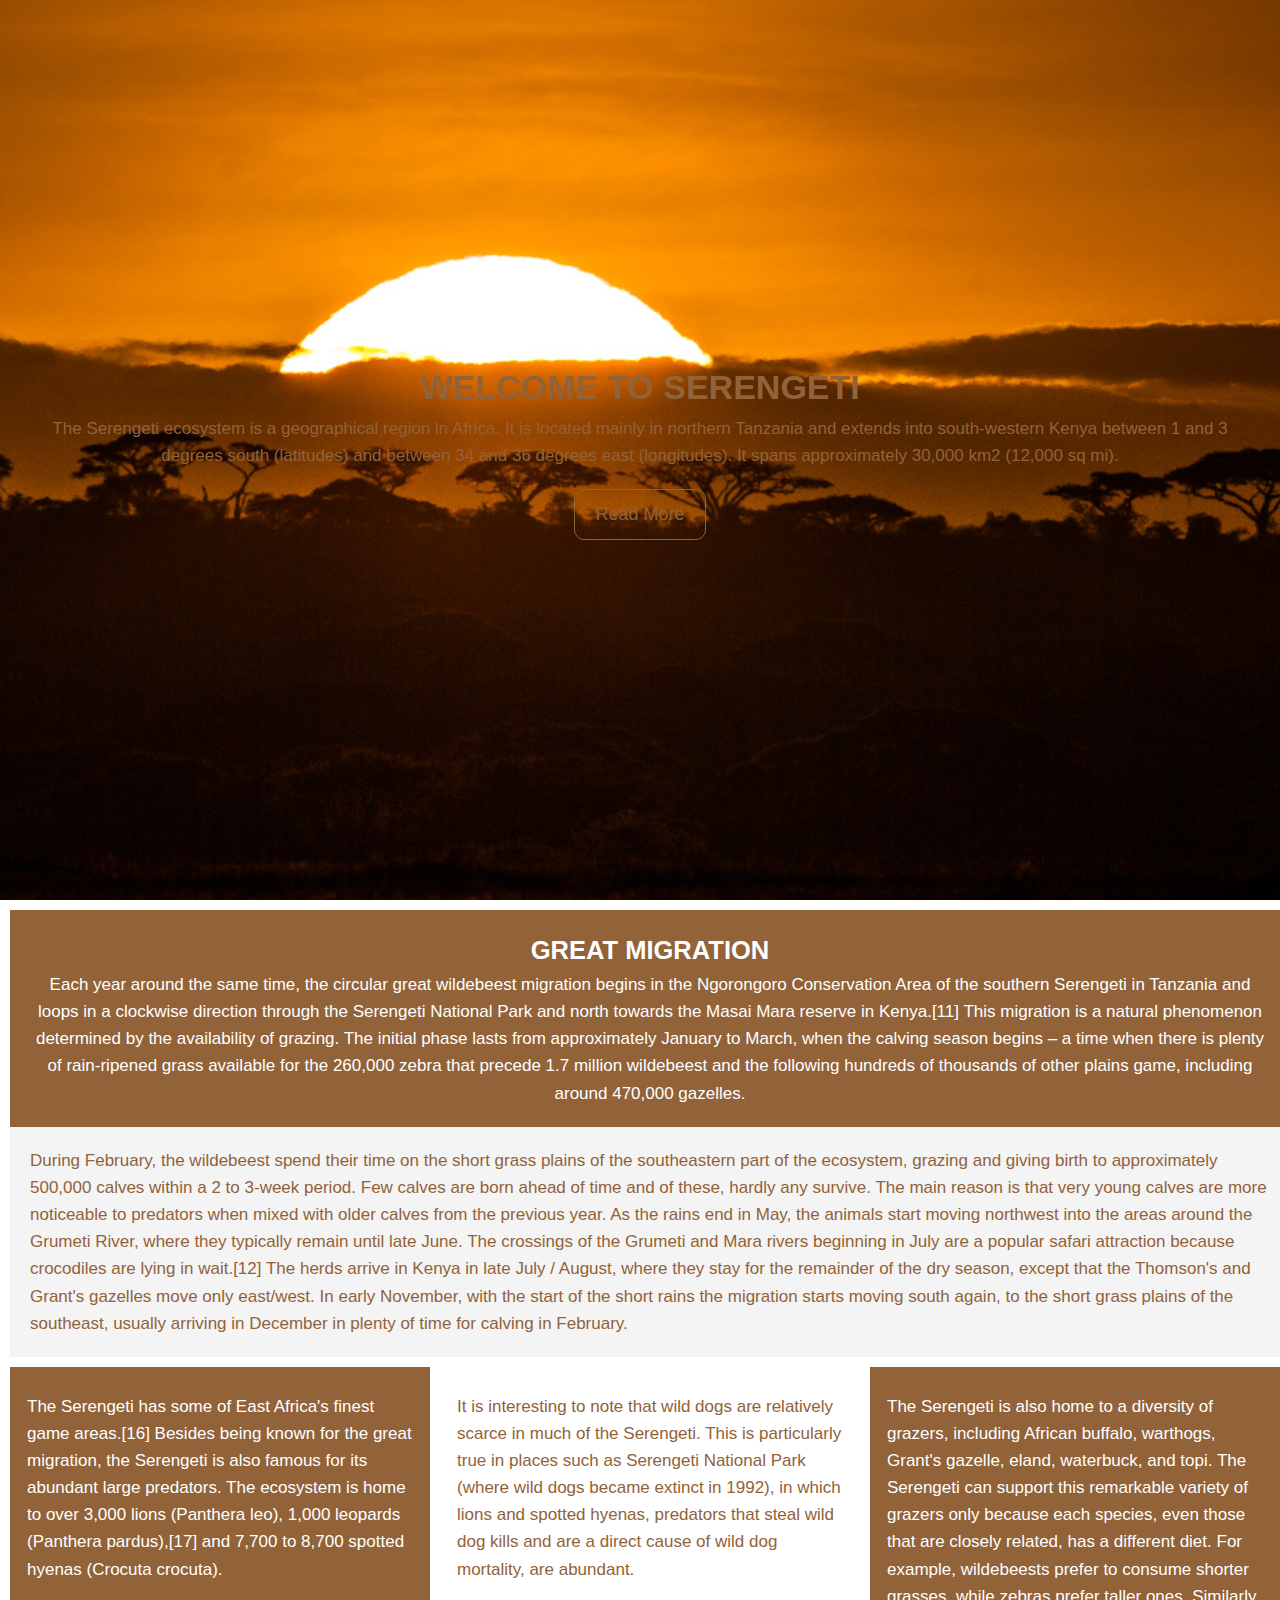
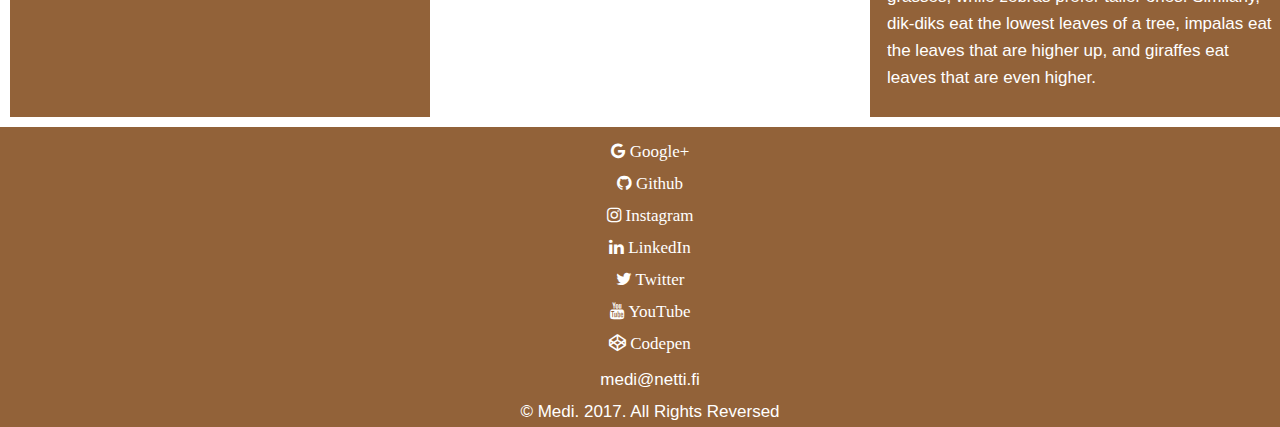
==== home.html @ efa86962 "Initial Commit" ====
<!DOCTYPE html>
<html lang="en">

<head>
    <meta charset="UTF-8">
    <title>Serengeti National Park</title>
    <!-- Always force latest IE rendering engine (even in intranet) & Chrome Frame
  Remove this if you use the .htaccess -->
    <meta http-equiv="X-UA-Compatible" content="IE=edge,chrome=1">
    <meta name="description" content="Serengeti">
    <meta name="tag" content="Visit Tanzania, Kilimanjaro, Ngorongoro">
    <meta name="author" content="Risasi">
    <meta name="viewport" content="width=device-width, initial-scale=1.0">
    <!-- Replace favicon.ico & apple-touch-icon.png in the root of your domain and delete these references -->
    <link rel="shortcut icon" href="/favicon.ico">
    <link rel="apple-touch-icon" href="/apple-touch-icon.png">
    <link rel="stylesheet" href="css/home.css">
    <link rel="stylesheet" href="https://cdnjs.cloudflare.com/ajax/libs/font-awesome/4.7.0/css/font-awesome.min.css">
 
</head>

<body>
<div class="container">
  <header id= "showcase ">
    <h1>Welcome To Serengeti</h1>
    <p>
      The Serengeti ecosystem is a geographical region in Africa. It is located mainly in northern Tanzania and extends into south-western Kenya between 1 and 3 degrees south (latitudes) and between 34 and 36 degrees east (longitudes). It spans approximately 30,000 km2 (12,000 sq mi).
    </p>
    <a href="#" class="button">Read More </a>
  </header>

  <main>
    <section class= "row contents-a box-brown">
    <h2>Great Migration</h2>
       <p>
           Each year around the same time, the circular great wildebeest migration begins in the Ngorongoro Conservation Area of the southern Serengeti in Tanzania and loops in a clockwise direction through the Serengeti National Park and north towards the Masai Mara reserve in Kenya.[11] This migration is a natural phenomenon determined by the availability of grazing. The initial phase lasts from approximately January to March, when the calving season begins – a time when there is plenty of rain-ripened grass available for the 260,000 zebra that precede 1.7 million wildebeest and the following hundreds of thousands of other plains game, including around 470,000 gazelles.
        <p>
   
  </section>
   

  <section class = "row contents-b">
    <p>During February, the wildebeest spend their time on the short grass plains of the southeastern part of the ecosystem, grazing and giving birth to approximately 500,000 calves within a 2 to 3-week period. Few calves are born ahead of time and of these, hardly any survive. The main reason is that very young calves are more noticeable to predators when mixed with older calves from the previous year. As the rains end in May, the animals start moving northwest into the areas around the Grumeti River, where they typically remain until late June. The crossings of the Grumeti and Mara rivers beginning in July are a popular safari attraction because crocodiles are lying in wait.[12] The herds arrive in Kenya in late July / August, where they stay for the remainder of the dry season, except that the Thomson's and Grant's gazelles move only east/west. In early November, with the start of the short rains the migration starts moving south again, to the short grass plains of the southeast, usually arriving in December in plenty of time for calving in February.
   </p>
       
   </section>
    
  </main>
  
   <article>

       <div class="column box-brown">
           <p>The Serengeti has some of East Africa's finest game areas.[16] Besides being known for the great migration, the Serengeti is also famous for its abundant large predators. The ecosystem is home to over 3,000 lions (Panthera leo), 1,000 leopards (Panthera pardus),[17] and 7,700 to 8,700 spotted hyenas (Crocuta crocuta).
           </p>
       </div>
       <div class="column">
           <p>It is interesting to note that wild dogs are relatively scarce in much of the Serengeti. This is particularly true in places such as Serengeti National Park (where wild dogs became extinct in 1992), in which lions and spotted hyenas, predators that steal wild dog kills and are a direct cause of wild dog mortality, are abundant.
           </p>
       </div>
       <div class="column box-brown">
            <p>
                The Serengeti is also home to a diversity of grazers, including African buffalo, warthogs, Grant's gazelle, eland, waterbuck, and topi. The Serengeti can support this remarkable variety of grazers only because each species, even those that are closely related, has a different diet. For example, wildebeests prefer to consume shorter grasses, while zebras prefer taller ones. Similarly, dik-diks eat the lowest leaves of a tree, impalas eat the leaves that are higher up, and giraffes eat leaves that are even higher.
            </p>
           
       </div>
 
     
   </article> 

   
   <footer>
        
                            
        <div class="social">
              <a href="http://google.com/morisasy" class="fa fa-google">  Google+</a>
              <a href="https://github.com/morisasy" class="fa fa-github">  Github</a>
              <a href="https://www.instagram.com/medibullets" class="fa fa-instagram">  Instagram</a>
              <a href="http://www.linkedin.com/in/morisasi" class="fa fa-linkedin">  LinkedIn</a>
              <a href="http://twitter.com/medibullet" class="fa fa-twitter" >  Twitter</a>
              <a href="http://youtube.com/morisasy" class="fa fa-youtube"> YouTube</a>
              <a href="https://codepen.io/morisasy" class="fa fa-codepen"> Codepen</a>
              <a href="mailto:">medi@netti.fi</a>
        </div>
  
        <div class="copy-rights">             
            <p>&copy; Medi. 2017. All Rights Reversed</p>
               
        </div>
        
   </footer>
 </div> 
</body>

</html>
---- css/home.css ----
* {
	box-sizing: border-box;
	margin: 0;
	padding: 0;

}
body {
	
	color: #926239;
	line-height: 1.6;
	font-family: Tahoma, Geneva, Verdana, sans-serif;
	font-size: 17px;
	min-width: 460px;
}
.container {
  
  display: grid;
  grid-gap: 10px;
  min-width: 460px;
  grid-template-columns: 1fr ;
  grid-template-rows: auto;
  grid-auto-flow: dense;
  grid-template-areas: "header  " 
                       "main " 
                       "article " 
                       "footer  ";
}
header{
	background-image: url('../img/serengeti.jpeg');
	background-size: cover;
	background-position: center;
	height: 100vh;
	width: 100vw;
	display: flex;
	flex-direction: column;
	justify-content: center;
	align-items: center;
	text-align: center;
	padding: 0 20px;
}
main {
  grid-area: main;
  padding: 0 10px;
  display: flex;
  flex-direction: column;
  justify-content: center;
  align-items: center;
}
section > h2 {
	
	text-align: center;

}
article{
	grid-area: article;
	
	padding: 0 10px;
}


footer {
	grid-area: footer;
	height: 300px;
	background: #926239;
	color: #fff;
	padding: 10px 10px;
	display: grid;
	justify-content: center;
}
#showcase hi {
	font-size: 50px;
	line-height: 1.2px;

}
#showcase p {
	font-size: 20px;
}
.button {
	font-size: 18px;
	text-decoration: none;
	color: #926239;
	border: #926239 1px solid;
	padding: 10px 20px;
	border-radius: 10px;
	margin-top: 20px;
}
.button:hover {
	background: #926239;
	color: #fff;
}
.contents-a {
	padding: 20px;
	text-align: center; 
}

.contents-b {
	
	background: #f4f4f4;
	padding:20px;
}

.box-brown {
	background: #926239;
	color: #fff;
}

.box-2{
background: #f9f9f9;
}
.social {
	display: grid;
	grid-gap:5px;
	grid-template-columns: 1fr;
	grid-template-rows: auto;
}
.social a {
	text-decoration: none;
	color: #fff;
	text-align: center;
	padding : 5px;
}
.social a:hover {
	text-transform: uppercase;
	color: #fff;
}
h1, h2{
	text-align: center;
	text-transform: uppercase;
}
.column {
  padding: 10px;
  font-size: 1em;
}
@media (min-width: 660px) {
.container {
  display: grid;
  width: 100vw;
  height: 100vh;
  grid-template-columns: 1fr 1fr 1fr;
  grid-template-rows: auto;
  grid-auto-flow: dense;
  grid-template-areas:
   "header header header" 
   "main main  main" 
   "article article  article" 
   "footer footer footer";
}
header{
	grid: header;
}
article {
  display: grid;
  grid-gap: 10px;
  grid-template-columns: 1fr 1fr 1fr;
  grid-template-rows: auto;
  grid-auto-flow: dense;
}
.column {
  padding: 1.5em 1em;
  font-size: 1em;
}
}
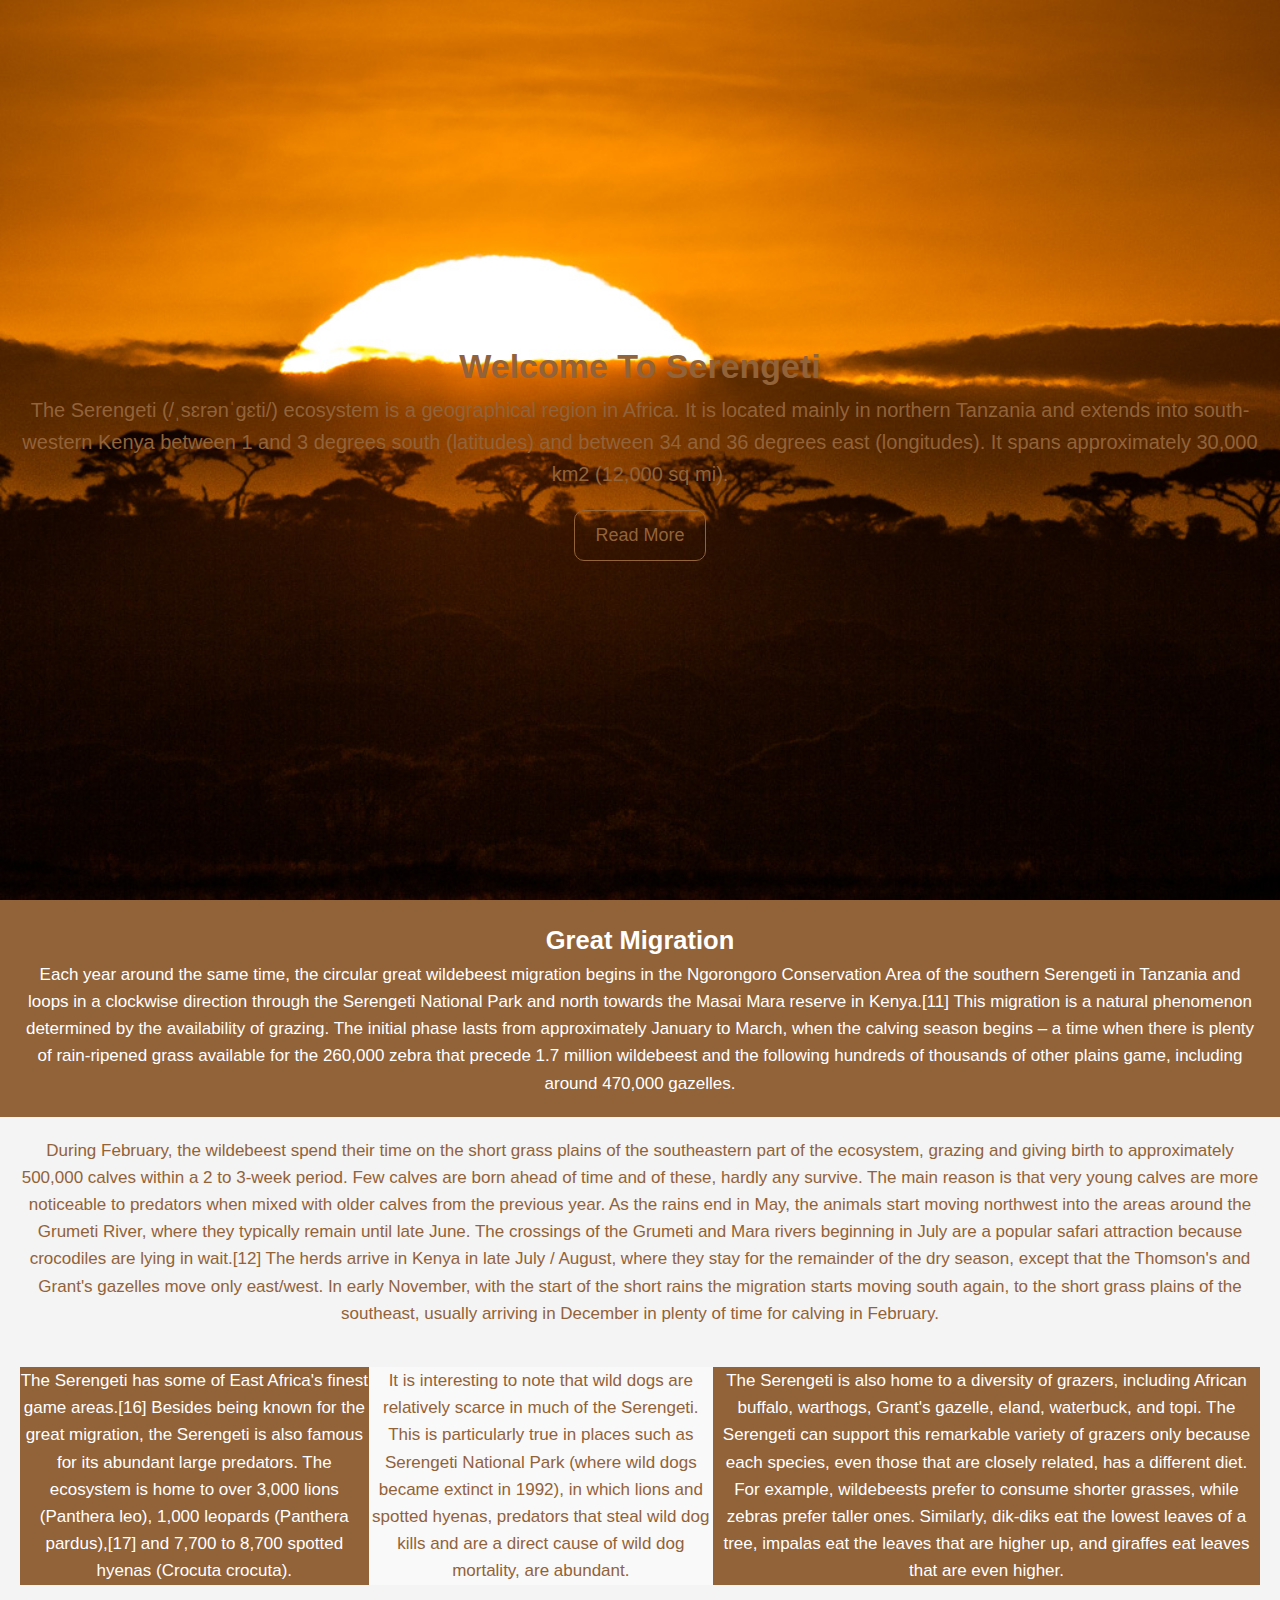
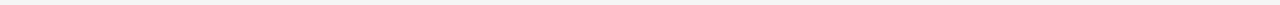
==== commit 1194ac54: "Updated index and footer" ====
--- a/home.html
+++ b/home.html
@@ -14,81 +14,52 @@
     <!-- Replace favicon.ico & apple-touch-icon.png in the root of your domain and delete these references -->
     <link rel="shortcut icon" href="/favicon.ico">
     <link rel="apple-touch-icon" href="/apple-touch-icon.png">
-    <link rel="stylesheet" href="css/home.css">
-    <link rel="stylesheet" href="https://cdnjs.cloudflare.com/ajax/libs/font-awesome/4.7.0/css/font-awesome.min.css">
+    <link rel="stylesheet" href="css/styles.css">
  
 </head>
 
 <body>
-<div class="container">
-  <header id= "showcase ">
+
+  <header id= "showcase">
     <h1>Welcome To Serengeti</h1>
     <p>
-      The Serengeti ecosystem is a geographical region in Africa. It is located mainly in northern Tanzania and extends into south-western Kenya between 1 and 3 degrees south (latitudes) and between 34 and 36 degrees east (longitudes). It spans approximately 30,000 km2 (12,000 sq mi).
+      The Serengeti (/ˌsɛrənˈɡɛti/) ecosystem is a geographical region in Africa. It is located mainly in northern Tanzania and extends into south-western Kenya between 1 and 3 degrees south (latitudes) and between 34 and 36 degrees east (longitudes). It spans approximately 30,000 km2 (12,000 sq mi).
     </p>
     <a href="#" class="button">Read More </a>
   </header>
-
-  <main>
-    <section class= "row contents-a box-brown">
+  <section id= "contents-a">
     <h2>Great Migration</h2>
        <p>
            Each year around the same time, the circular great wildebeest migration begins in the Ngorongoro Conservation Area of the southern Serengeti in Tanzania and loops in a clockwise direction through the Serengeti National Park and north towards the Masai Mara reserve in Kenya.[11] This migration is a natural phenomenon determined by the availability of grazing. The initial phase lasts from approximately January to March, when the calving season begins – a time when there is plenty of rain-ripened grass available for the 260,000 zebra that precede 1.7 million wildebeest and the following hundreds of thousands of other plains game, including around 470,000 gazelles.
         <p>
-   
+      
   </section>
    
 
-  <section class = "row contents-b">
+
+
+   <section id= "contents-b">
     <p>During February, the wildebeest spend their time on the short grass plains of the southeastern part of the ecosystem, grazing and giving birth to approximately 500,000 calves within a 2 to 3-week period. Few calves are born ahead of time and of these, hardly any survive. The main reason is that very young calves are more noticeable to predators when mixed with older calves from the previous year. As the rains end in May, the animals start moving northwest into the areas around the Grumeti River, where they typically remain until late June. The crossings of the Grumeti and Mara rivers beginning in July are a popular safari attraction because crocodiles are lying in wait.[12] The herds arrive in Kenya in late July / August, where they stay for the remainder of the dry season, except that the Thomson's and Grant's gazelles move only east/west. In early November, with the start of the short rains the migration starts moving south again, to the short grass plains of the southeast, usually arriving in December in plenty of time for calving in February.
    </p>
        
    </section>
-    
-  </main>
-  
-   <article>
-
-       <div class="column box-brown">
+   <section id="contents-c">
+       <div class="box-1 box-brown">
            <p>The Serengeti has some of East Africa's finest game areas.[16] Besides being known for the great migration, the Serengeti is also famous for its abundant large predators. The ecosystem is home to over 3,000 lions (Panthera leo), 1,000 leopards (Panthera pardus),[17] and 7,700 to 8,700 spotted hyenas (Crocuta crocuta).
            </p>
        </div>
-       <div class="column">
+       <div class="box-2">
            <p>It is interesting to note that wild dogs are relatively scarce in much of the Serengeti. This is particularly true in places such as Serengeti National Park (where wild dogs became extinct in 1992), in which lions and spotted hyenas, predators that steal wild dog kills and are a direct cause of wild dog mortality, are abundant.
            </p>
        </div>
-       <div class="column box-brown">
+       <div class="box-3 box-brown">
             <p>
                 The Serengeti is also home to a diversity of grazers, including African buffalo, warthogs, Grant's gazelle, eland, waterbuck, and topi. The Serengeti can support this remarkable variety of grazers only because each species, even those that are closely related, has a different diet. For example, wildebeests prefer to consume shorter grasses, while zebras prefer taller ones. Similarly, dik-diks eat the lowest leaves of a tree, impalas eat the leaves that are higher up, and giraffes eat leaves that are even higher.
             </p>
            
        </div>
- 
-     
-   </article> 
-
-   
-   <footer>
-        
-                            
-        <div class="social">
-              <a href="http://google.com/morisasy" class="fa fa-google">  Google+</a>
-              <a href="https://github.com/morisasy" class="fa fa-github">  Github</a>
-              <a href="https://www.instagram.com/medibullets" class="fa fa-instagram">  Instagram</a>
-              <a href="http://www.linkedin.com/in/morisasi" class="fa fa-linkedin">  LinkedIn</a>
-              <a href="http://twitter.com/medibullet" class="fa fa-twitter" >  Twitter</a>
-              <a href="http://youtube.com/morisasy" class="fa fa-youtube"> YouTube</a>
-              <a href="https://codepen.io/morisasy" class="fa fa-codepen"> Codepen</a>
-              <a href="mailto:">medi@netti.fi</a>
-        </div>
+   </section>
   
-        <div class="copy-rights">             
-            <p>&copy; Medi. 2017. All Rights Reversed</p>
-               
-        </div>
-        
-   </footer>
- </div> 
 </body>
 
 </html>--- a/css/styles.css
+++ b/css/styles.css
@@ -0,0 +1,73 @@
+* {
+	box-sizing: border-box;
+	margin: 0;
+	padding: 0;
+
+}
+body {
+	
+	color: #926239;
+	line-height: 1.6;
+	font-family: Tahoma, Geneva, Verdana, sans-serif;
+	font-size: 17px;
+}
+#showcase {
+	background-image: url('../img/serengeti.jpeg');
+	background-size: cover;
+	background-position: center;
+	height: 100vh;
+	display: flex;
+	flex-direction: column;
+	justify-content: center;
+	align-items: center;
+	text-align: center;
+	padding: 0 20px;
+}
+
+#showcase hi {
+	font-size: 50px;
+	line-height: 1.2px;
+
+}
+#showcase p {
+	font-size: 20px;
+}
+#showcase .button {
+	font-size: 18px;
+	text-decoration: none;
+	color: #926239;
+	border: #926239 1px solid;
+	padding: 10px 20px;
+	border-radius: 10px;
+	margin-top: 20px;
+}
+#showcase .button:hover {
+	background: #926239;
+	color: #fff;
+}
+#contents-a {
+	padding: 20px;
+	background: #926239;
+	color: #fff;
+	text-align: center; 
+}
+
+#contents-b {
+	padding: 20px;
+	background: #f4f4f4;
+	text-align: center; 
+}
+#contents-c {
+	display: flex;
+	padding: 20px;
+	background: #f4f4f4;
+	text-align: center; 
+}
+.box-brown {
+	background: #926239;
+	color: #fff;
+}
+
+.box-2{
+background: #f9f9f9;
+}